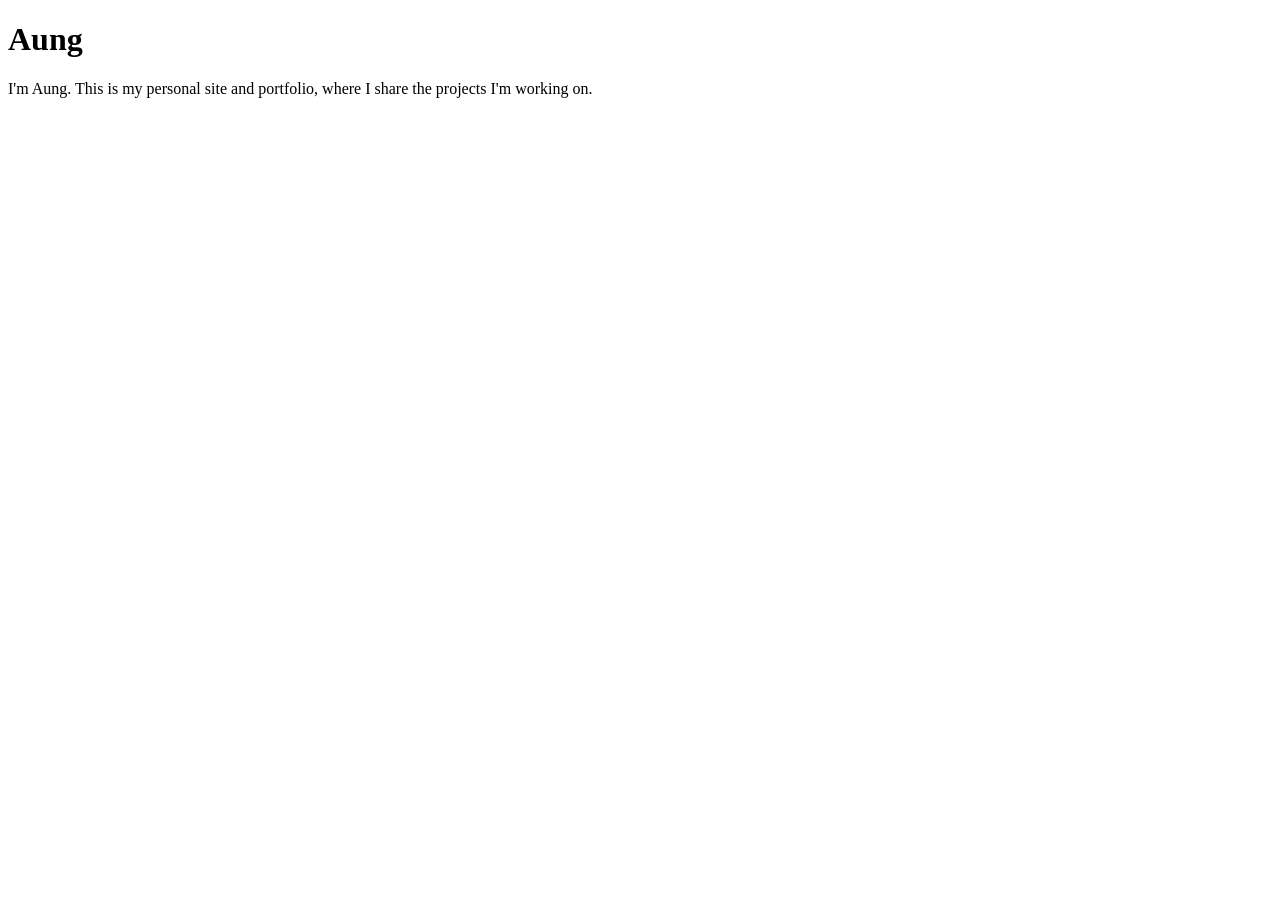
==== index.html @ 343222e9 "Add a basic personal homepage. Give the portfolio a starting page with a title, name, and short intr" ====
<!DOCTYPE html>
<html lang="en">
<head>
    <meta charset="UTF-8">
    <meta name="viewport" content="width=device-width, initial-scale=1.0">
    <title>Aung: Personal site and portfolio</title>
</head>
<body>
    <h1>Aung</h1>
    <p>I'm Aung. This is my personal site and portfolio, where I share the projects I'm working on.</p>
</body>
</html>
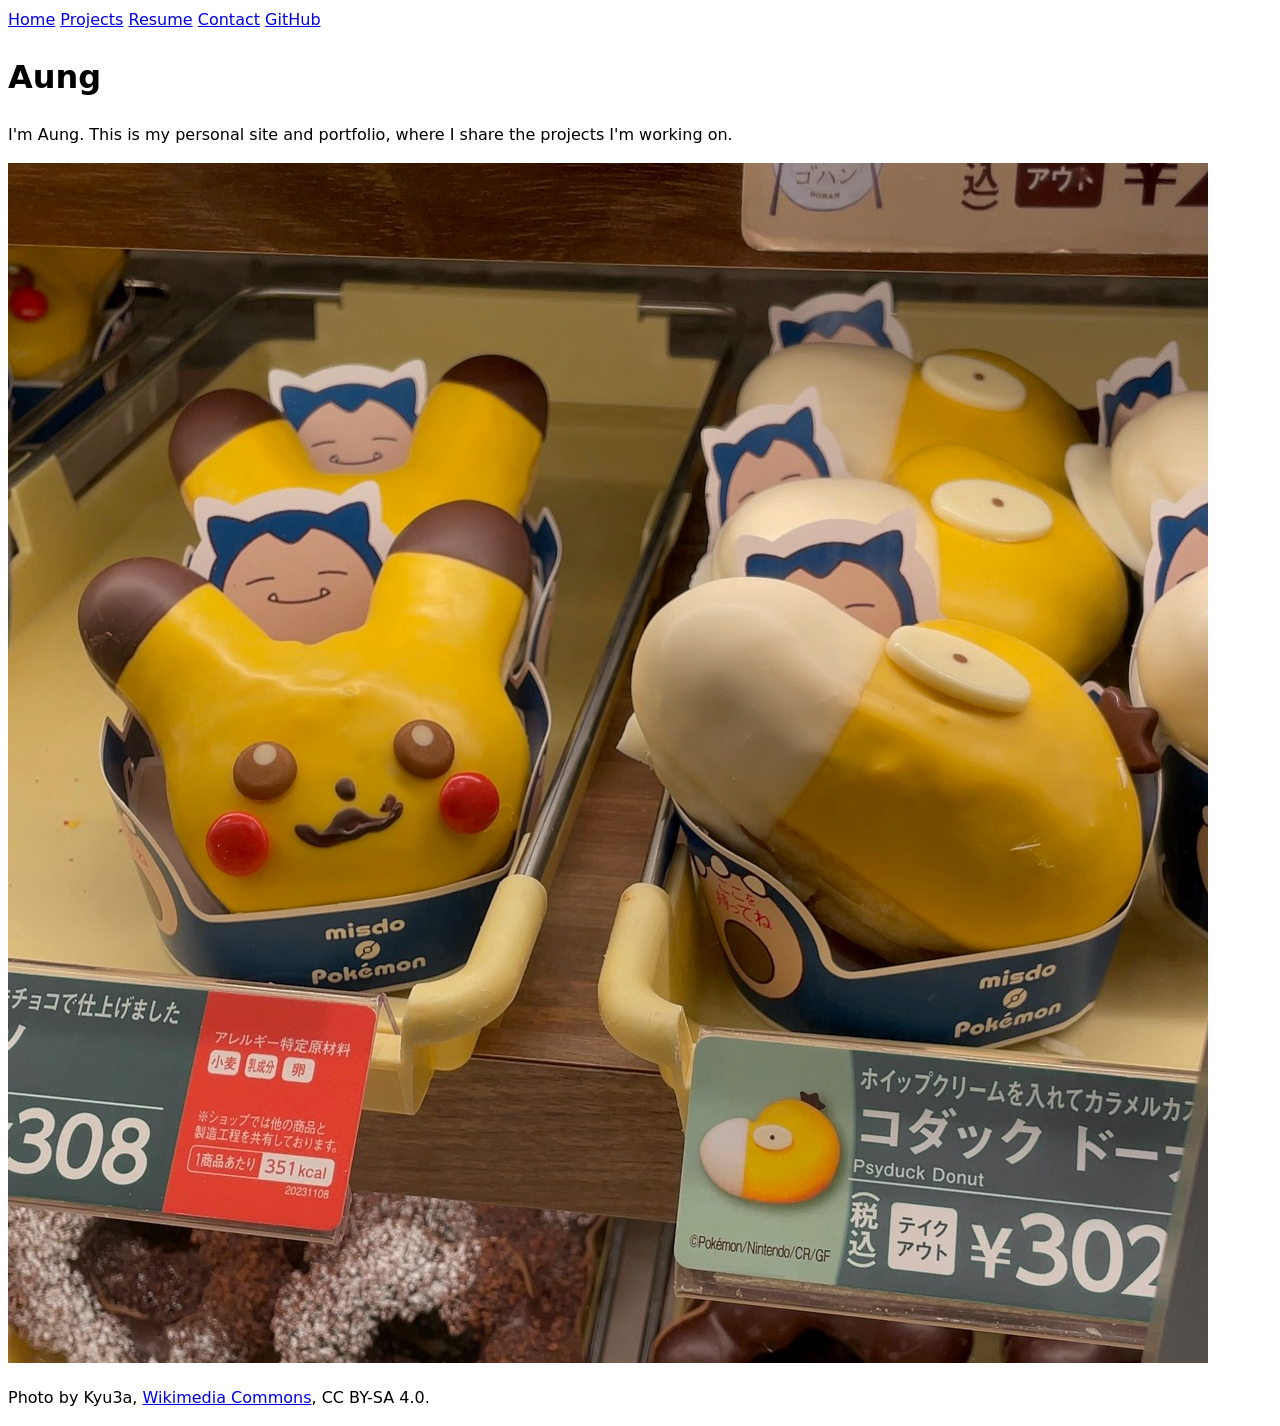
==== commit 65d4292b: "draft" ====
--- a/index.html
+++ b/index.html
@@ -4,9 +4,19 @@
     <meta charset="UTF-8">
     <meta name="viewport" content="width=device-width, initial-scale=1.0">
     <title>Aung: Personal site and portfolio</title>
+    <link rel="stylesheet" href="style.css">
 </head>
 <body>
+    <nav>
+        <a href="index.html">Home</a>
+        <a href="projects/index.html">Projects</a>
+        <a href="resume/index.html">Resume</a>
+        <a href="contact/index.html">Contact</a>
+        <a href="https://github.com/itsaung" target="_blank">GitHub</a>
+    </nav>
     <h1>Aung</h1>
     <p>I'm Aung. This is my personal site and portfolio, where I share the projects I'm working on.</p>
+    <img src="images/psyduck.jpg" alt="A yellow Psyduck-shaped donut with a cream-colored bill and wide round eyes, sitting in a blue Mister Donut tray next to a Pikachu donut.">
+    <p>Photo by Kyu3a, <a href="https://commons.wikimedia.org/wiki/File:Pikachu_Donut_and_Psyduck_Donut.jpg">Wikimedia Commons</a>, CC BY-SA 4.0.</p>
 </body>
 </html>
--- a/style.css
+++ b/style.css
@@ -0,0 +1,6 @@
+body {
+  /* Set line height to 1.5 times the font size
+	   and use the OS’s UI font as the website font
+	 */
+  font: 100%/1.5 system-ui;
+}
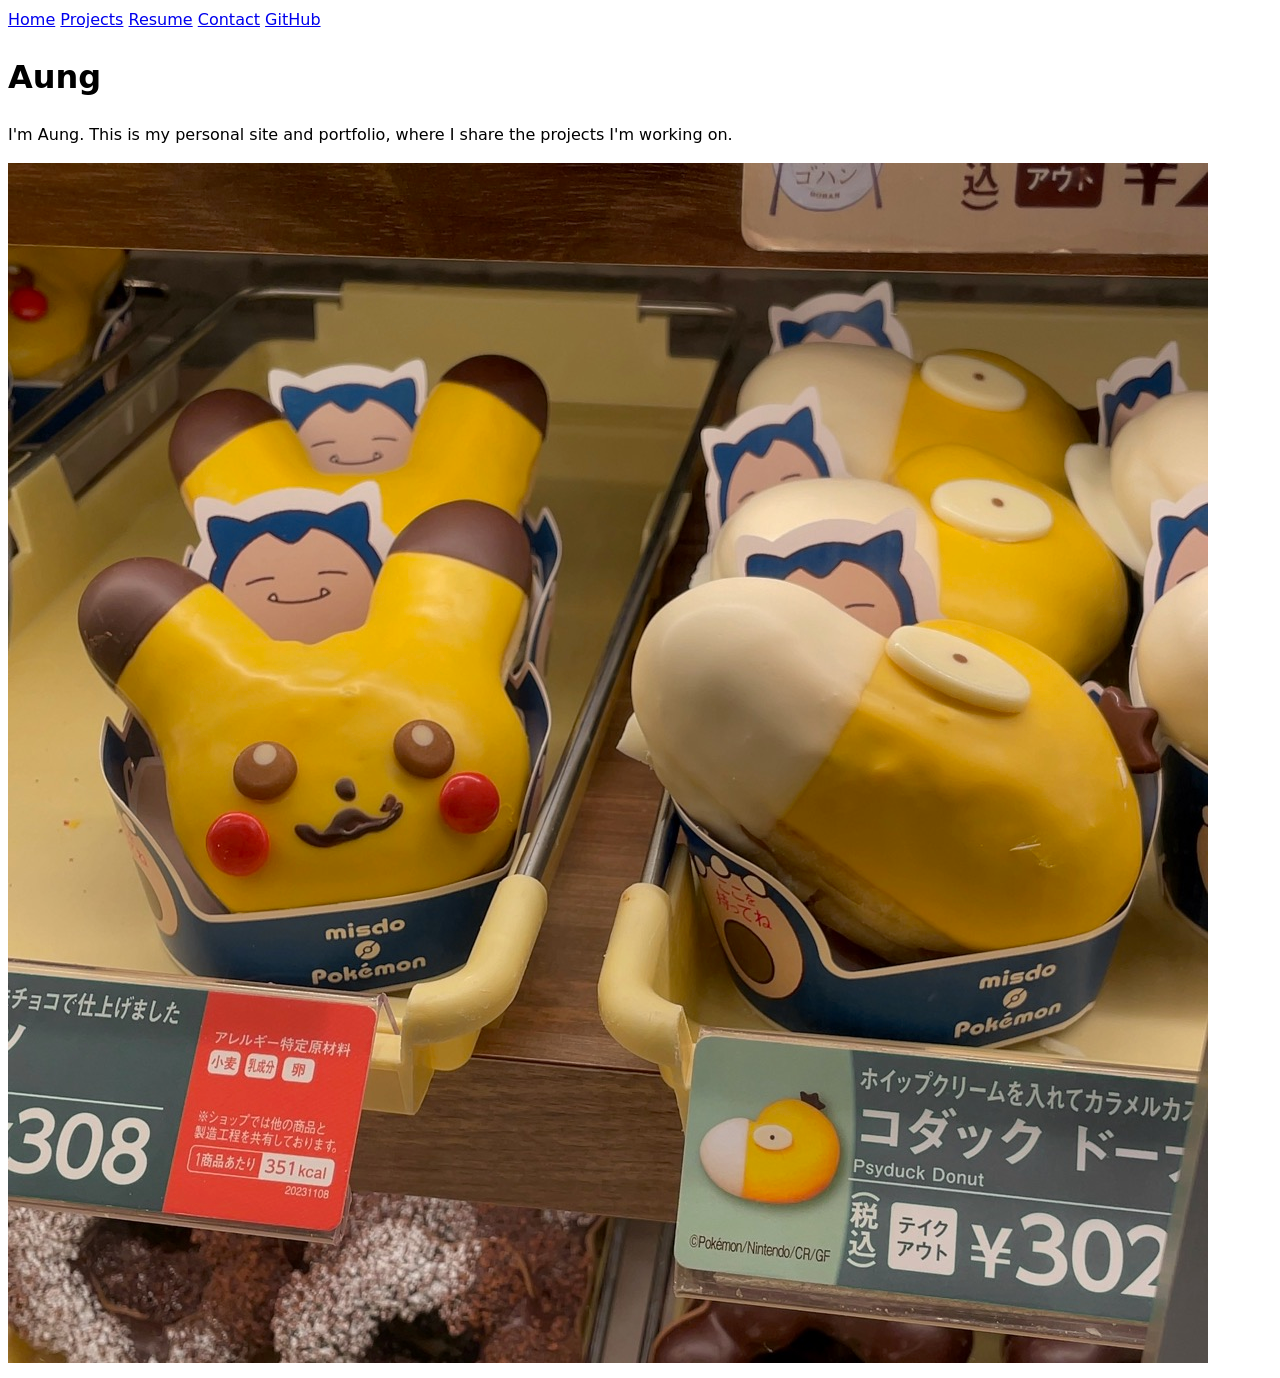
==== commit d70fe156: "resizes gracefully. Co-authored-by: Cursor <cursoragent@cursor.com>" ====
--- a/index.html
+++ b/index.html
@@ -17,6 +17,5 @@
     <h1>Aung</h1>
     <p>I'm Aung. This is my personal site and portfolio, where I share the projects I'm working on.</p>
     <img src="images/psyduck.jpg" alt="A yellow Psyduck-shaped donut with a cream-colored bill and wide round eyes, sitting in a blue Mister Donut tray next to a Pikachu donut.">
-    <p>Photo by Kyu3a, <a href="https://commons.wikimedia.org/wiki/File:Pikachu_Donut_and_Psyduck_Donut.jpg">Wikimedia Commons</a>, CC BY-SA 4.0.</p>
 </body>
 </html>
--- a/style.css
+++ b/style.css
@@ -4,3 +4,18 @@
 	 */
   font: 100%/1.5 system-ui;
 }
+
+img {
+  max-width: 100%;
+  height: auto;
+}
+
+label {
+  display: block;
+}
+
+input,
+textarea {
+  box-sizing: border-box;
+  max-width: 100%;
+}
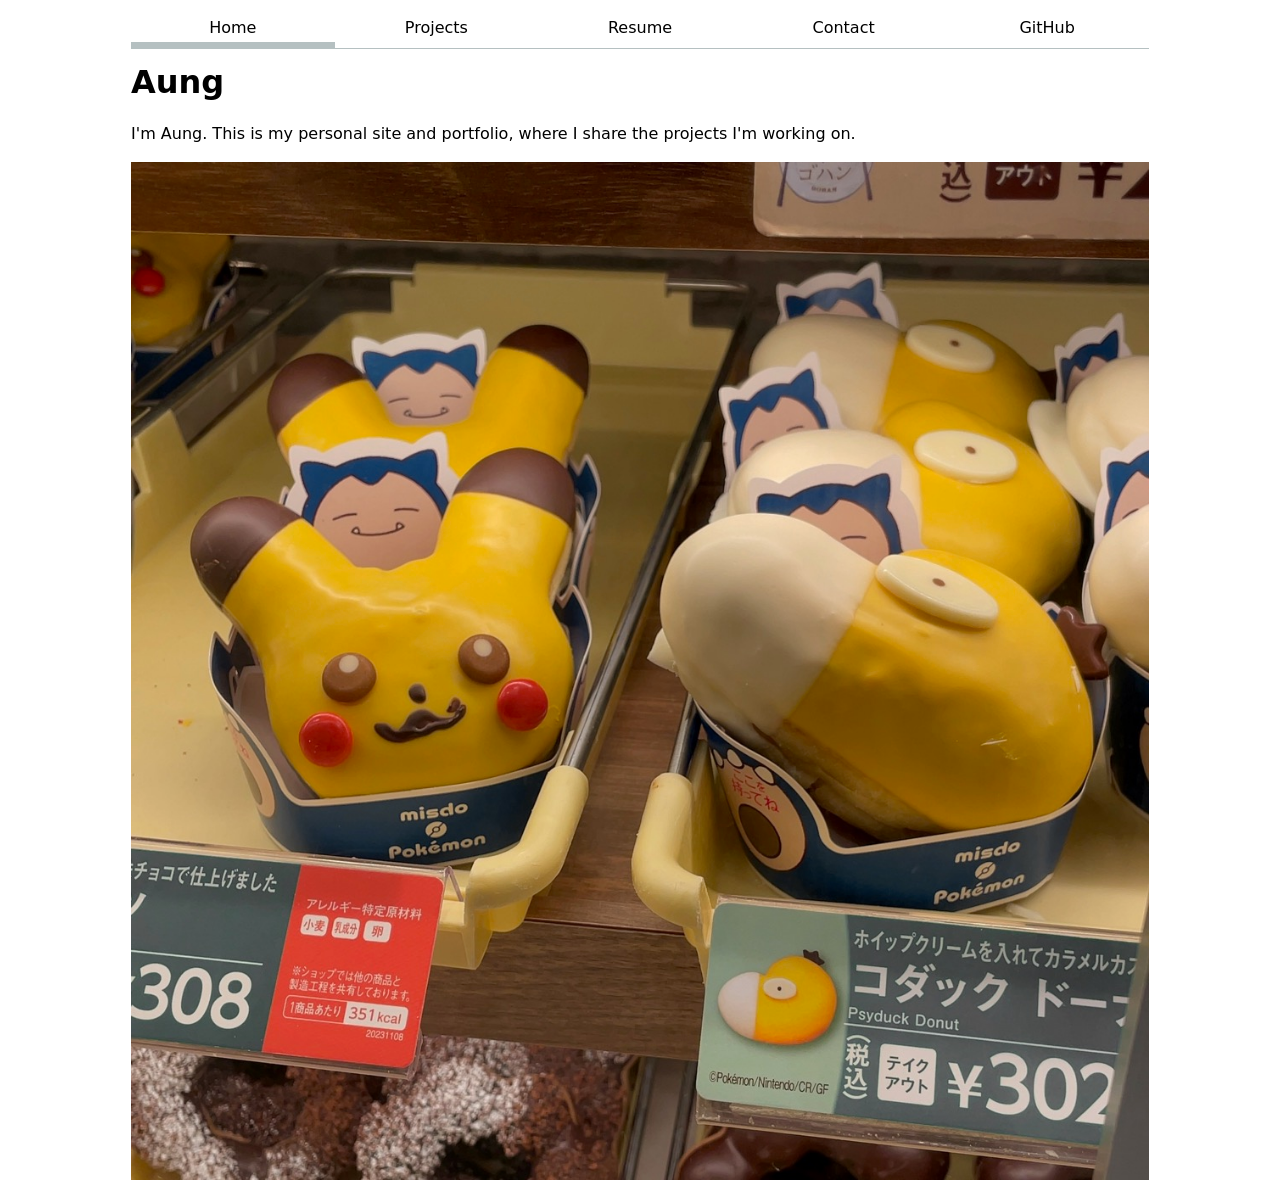
==== commit 46bed5af: "Lab2" ====
--- a/index.html
+++ b/index.html
@@ -8,7 +8,7 @@
 </head>
 <body>
     <nav>
-        <a href="index.html">Home</a>
+        <a class="current" href="index.html">Home</a>
         <a href="projects/index.html">Projects</a>
         <a href="resume/index.html">Resume</a>
         <a href="contact/index.html">Contact</a>
--- a/style.css
+++ b/style.css
@@ -1,8 +1,44 @@
+html {
+  --color-accent: oklch(65% 50% 0);
+  accent-color: var(--color-accent);
+}
+
 body {
   /* Set line height to 1.5 times the font size
 	   and use the OS’s UI font as the website font
 	 */
   font: 100%/1.5 system-ui;
+  max-width: 100ch;
+  margin-inline: auto;
+  padding-inline: 1em;
+}
+
+nav {
+  display: flex;
+  position: relative;
+  z-index: 1;
+  margin-bottom: 1em;
+  border-bottom: 1px solid oklch(80% 3% 200);
+  background-color: canvas;
+}
+
+nav a {
+  flex: 1;
+  padding: 0.5em;
+  text-decoration: none;
+  color: inherit;
+  text-align: center;
+}
+
+nav a.current {
+  border-bottom: 0.4em solid oklch(80% 3% 200);
+  padding-bottom: 0.1em;
+}
+
+nav a:hover {
+  border-bottom: 0.4em solid var(--color-accent);
+  padding-bottom: 0.1em;
+  background-color: oklch(from var(--color-accent) 95% 5% h);
 }
 
 img {
@@ -10,12 +46,105 @@
   height: auto;
 }
 
-label {
-  display: block;
+form {
+  display: grid;
+  grid-template-columns: auto 1fr;
+  gap: 1em;
+}
+
+form label {
+  display: grid;
+  grid-template-columns: subgrid;
+  grid-column: 1 / -1;
+}
+
+form button {
+  grid-column: 1 / -1;
+}
+
+input,
+textarea,
+button {
+  font: inherit;
 }
 
 input,
 textarea {
   box-sizing: border-box;
-  max-width: 100%;
 }
+
+h1,
+h2,
+h3,
+h4,
+h5,
+h6 {
+  line-height: 1.1;
+  text-wrap: balance;
+}
+
+h1 {
+  margin-top: 0;
+}
+
+body:has(.projects) > h1 {
+  font-size: 400%;
+}
+
+.projects {
+  display: grid;
+  grid-template-columns: repeat(auto-fill, minmax(15em, 1fr));
+  gap: 1em;
+}
+
+.projects > article {
+  display: grid;
+  grid-template-rows: subgrid;
+  grid-row: span 3;
+}
+
+.projects h2 {
+  margin: 0;
+}
+
+body > header {
+  margin-bottom: 2em;
+}
+
+body > header h1 {
+  margin-bottom: 0.25em;
+}
+
+body > header p {
+  margin-top: 0;
+}
+
+body > header a {
+  color: inherit;
+}
+
+body > section {
+  margin-bottom: 2em;
+}
+
+body > section > h2 {
+  margin-bottom: 0.75em;
+}
+
+body > section article + article {
+  margin-top: 1.5em;
+}
+
+body > section article header h3 {
+  margin-bottom: 0.25em;
+}
+
+body > section article header p {
+  margin-top: 0;
+  margin-bottom: 0.5em;
+}
+
+body > section ul {
+  margin-top: 0;
+  margin-bottom: 0;
+}
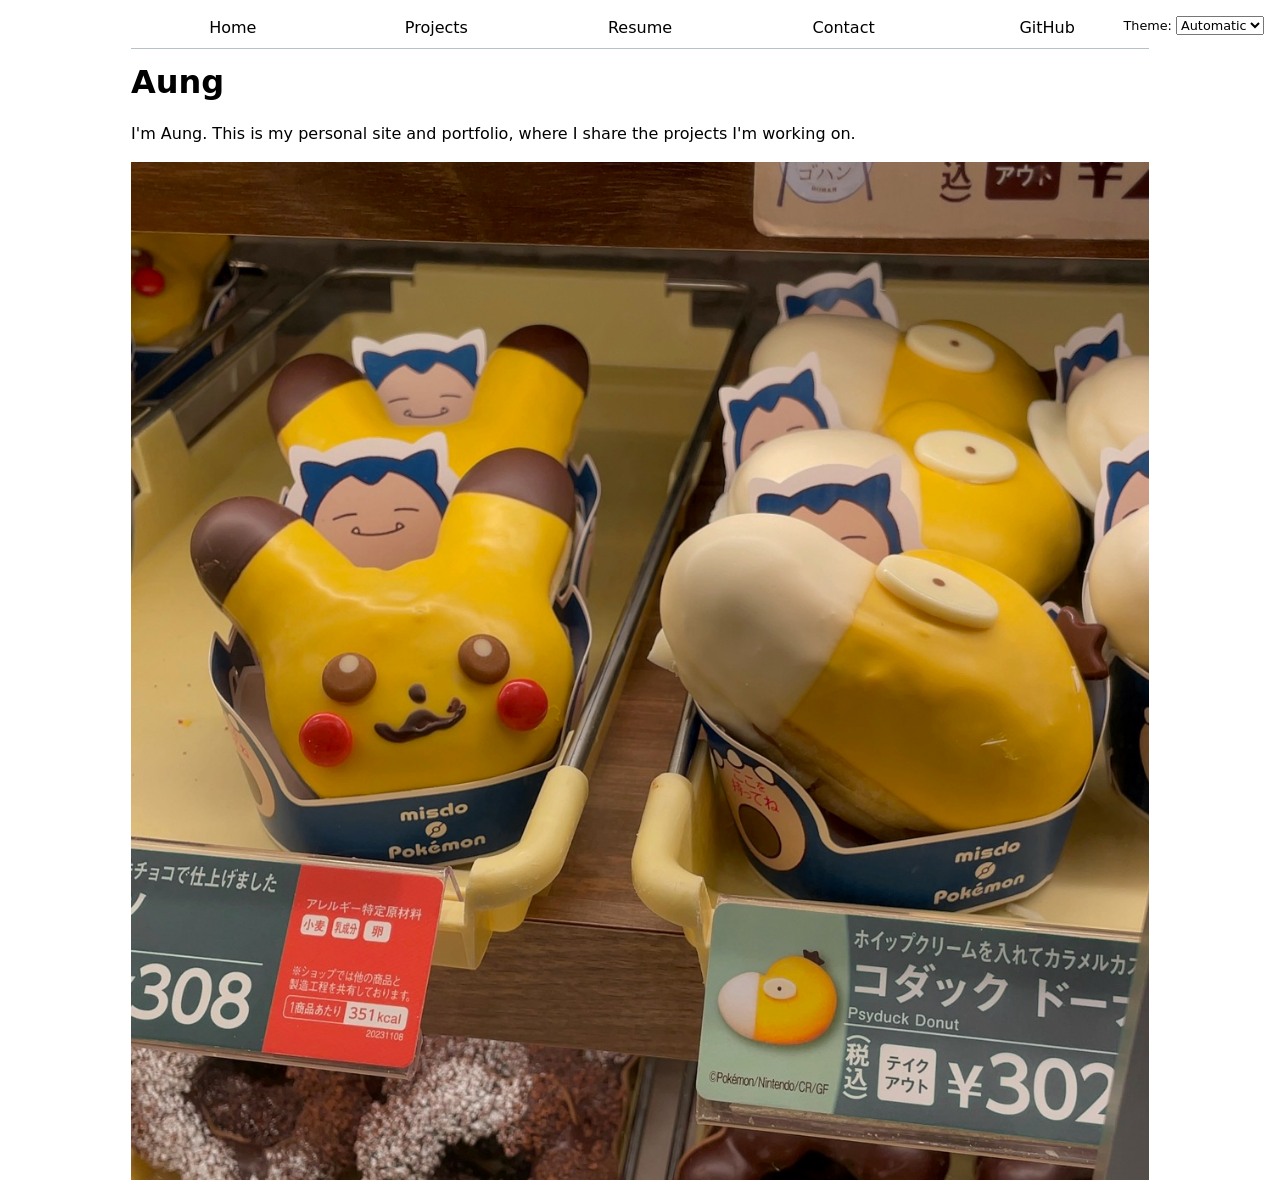
==== commit 8453d6ef: "Add shared navigation and a theme switch. Co-authored-by: Cursor <cursoragent@cursor.com>" ====
--- a/index.html
+++ b/index.html
@@ -7,15 +7,9 @@
     <link rel="stylesheet" href="style.css">
 </head>
 <body>
-    <nav>
-        <a class="current" href="index.html">Home</a>
-        <a href="projects/index.html">Projects</a>
-        <a href="resume/index.html">Resume</a>
-        <a href="contact/index.html">Contact</a>
-        <a href="https://github.com/itsaung" target="_blank">GitHub</a>
-    </nav>
     <h1>Aung</h1>
     <p>I'm Aung. This is my personal site and portfolio, where I share the projects I'm working on.</p>
     <img src="images/psyduck.jpg" alt="A yellow Psyduck-shaped donut with a cream-colored bill and wide round eyes, sitting in a blue Mister Donut tray next to a Pikachu donut.">
+    <script src="global.js" type="module"></script>
 </body>
 </html>
--- a/style.css
+++ b/style.css
@@ -1,6 +1,7 @@
 html {
   --color-accent: oklch(65% 50% 0);
   accent-color: var(--color-accent);
+  color-scheme: light dark;
 }
 
 body {
@@ -14,11 +15,12 @@
 }
 
 nav {
+  --border-color: oklch(50% 10% 200 / 40%);
   display: flex;
   position: relative;
   z-index: 1;
   margin-bottom: 1em;
-  border-bottom: 1px solid oklch(80% 3% 200);
+  border-bottom: 1px solid var(--border-color);
   background-color: canvas;
 }
 
@@ -31,7 +33,7 @@
 }
 
 nav a.current {
-  border-bottom: 0.4em solid oklch(80% 3% 200);
+  border-bottom: 0.4em solid var(--border-color);
   padding-bottom: 0.1em;
 }
 
@@ -64,8 +66,17 @@
 
 input,
 textarea,
-button {
+button,
+select {
   font: inherit;
+}
+
+.color-scheme {
+  position: absolute;
+  z-index: 2;
+  top: 1rem;
+  right: 1rem;
+  font-size: 80%;
 }
 
 input,
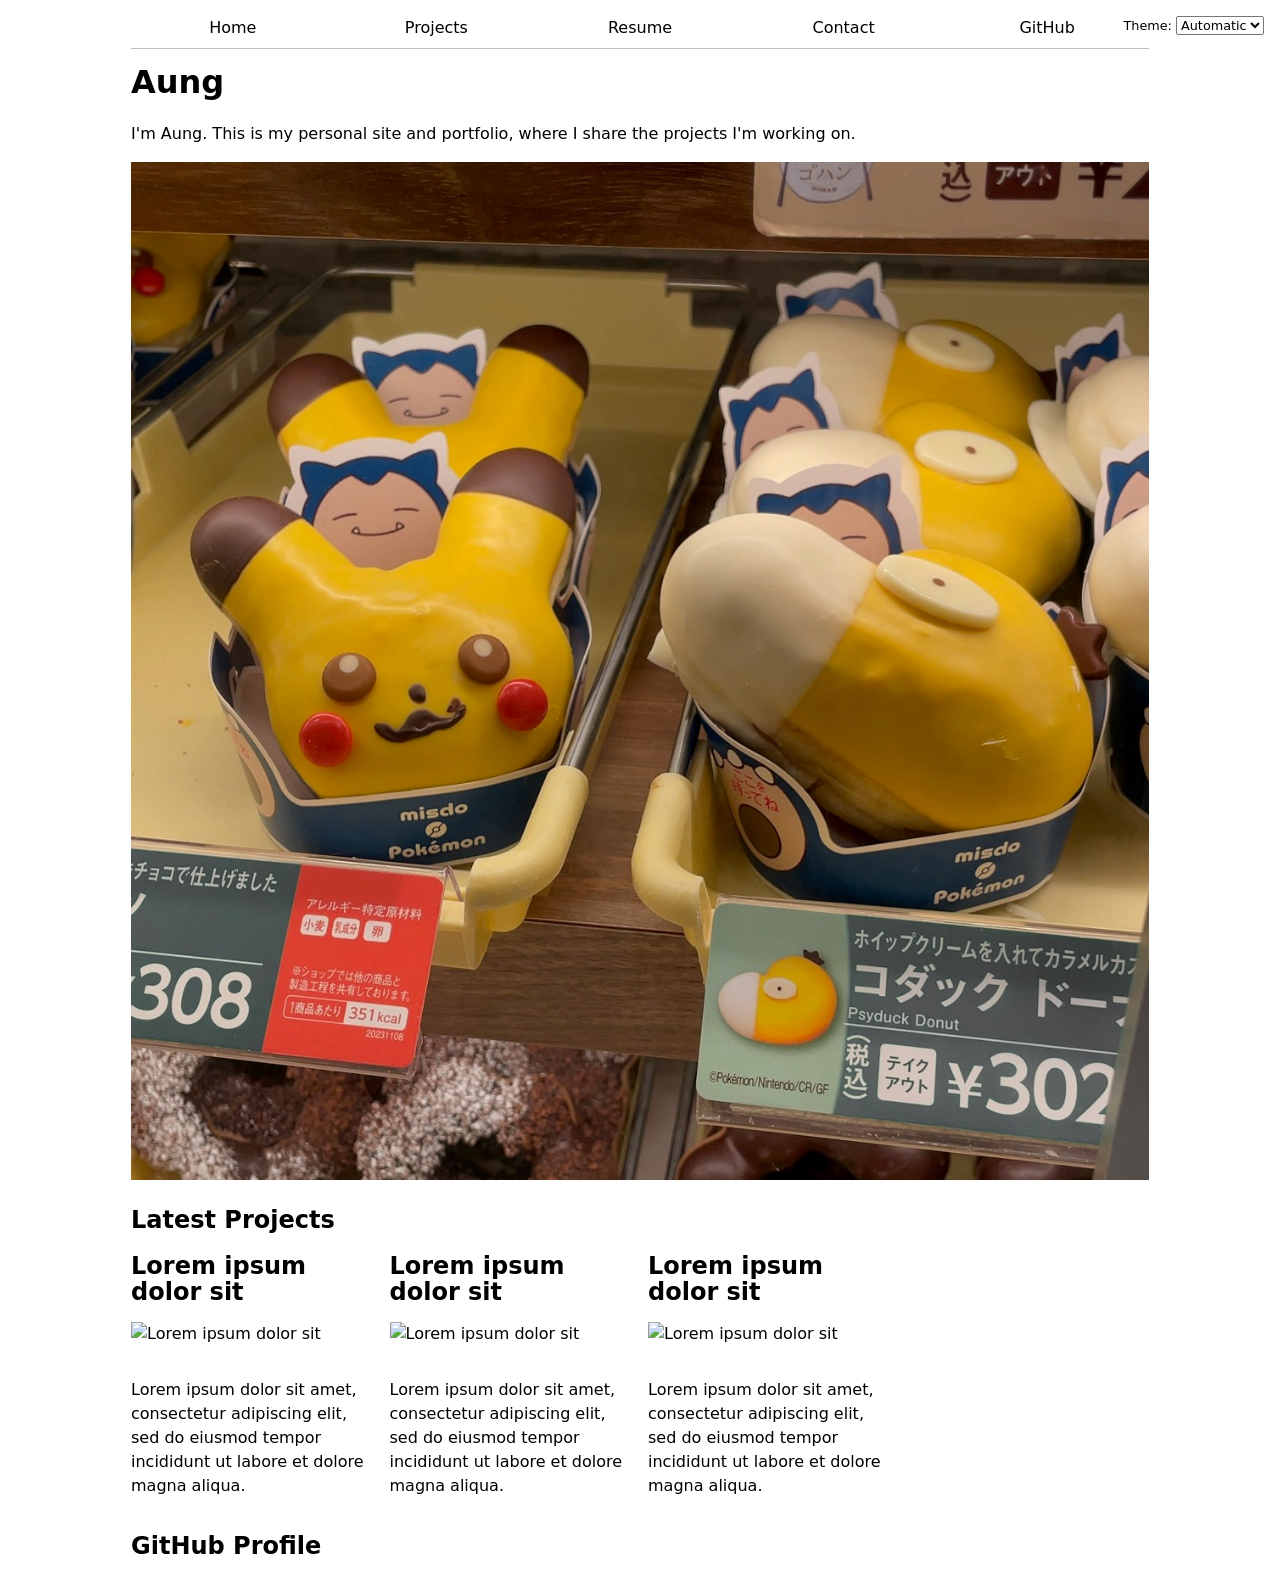
==== commit 17882271: "L4" ====
--- a/index.html
+++ b/index.html
@@ -10,6 +10,11 @@
     <h1>Aung</h1>
     <p>I'm Aung. This is my personal site and portfolio, where I share the projects I'm working on.</p>
     <img src="images/psyduck.jpg" alt="A yellow Psyduck-shaped donut with a cream-colored bill and wide round eyes, sitting in a blue Mister Donut tray next to a Pikachu donut.">
+    <h2>Latest Projects</h2>
+    <div class="projects"></div>
+    <h2>GitHub Profile</h2>
+    <div id="profile-stats"></div>
     <script src="global.js" type="module"></script>
+    <script src="index.js" type="module" defer></script>
 </body>
 </html>
--- a/style.css
+++ b/style.css
@@ -98,8 +98,21 @@
   margin-top: 0;
 }
 
-body:has(.projects) > h1 {
+h1.projects-title {
   font-size: 400%;
+}
+
+#profile-stats dl {
+  display: grid;
+  grid-template-columns: repeat(4, 1fr);
+}
+
+#profile-stats dt {
+  grid-row: 1;
+}
+
+#profile-stats dd {
+  grid-row: 2;
 }
 
 .projects {
